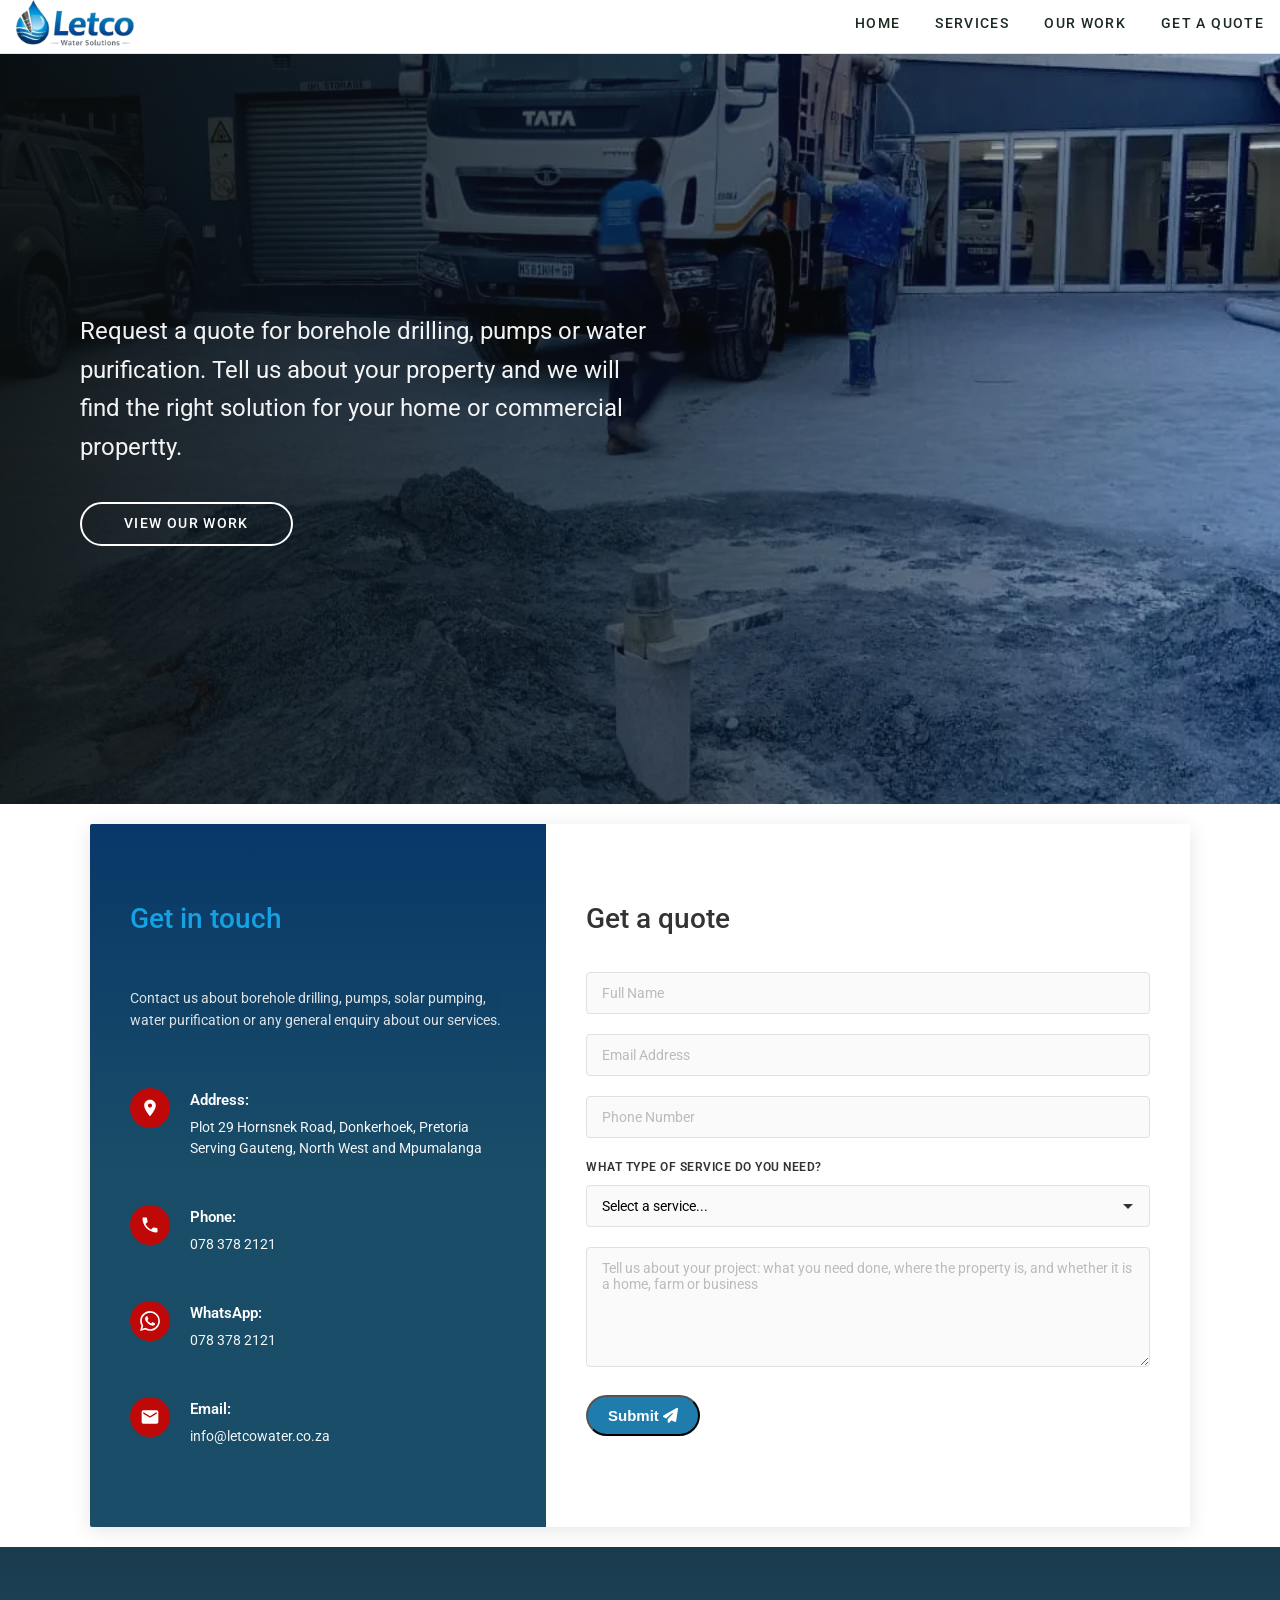
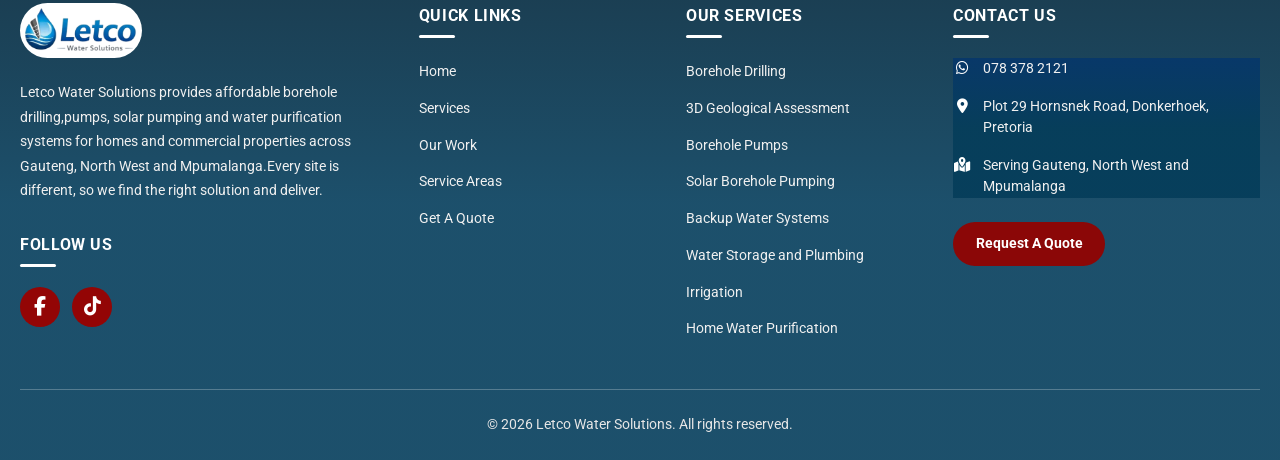
==== contact.html @ 9320bee3 "ggrr" ====
<!DOCTYPE html>
<html lang="en">
<head>
  <meta charset="UTF-8">
  <meta name="viewport" content="width=device-width, initial-scale=1">
  <title>Request a Borehole Drilling Quote | Letco Water Solutions</title>
  <link rel="stylesheet" href="styles.css">
   <meta name="description" content="Request a quote for borehole drilling, pumps, solar pumping or home water purification in Gauteng, North West and Mpumalanga. Call or WhatsApp us.">
  <link rel="preconnect" href="https://fonts.googleapis.com">
  <link rel="preconnect" href="https://fonts.gstatic.com" crossorigin>
  <link href="https://fonts.googleapis.com/css2?family=Noto+Serif:wght@600;700&family=Roboto:wght@400;500;700;900&display=swap" rel="stylesheet">
  <link rel="stylesheet" href="https://cdnjs.cloudflare.com/ajax/libs/font-awesome/6.5.1/css/all.min.css">

  <style>
    /* ================= BASE ================= */
    * { box-sizing: border-box; }

    /* CHANGED: was 90px. Now leaves room for the nav and the sticky bar when you click a menu link */
    html { scroll-behavior: smooth; scroll-padding-top: 130px; }

    body {
      margin: 0px auto;
      font-family: "Roboto", Arial, sans-serif;
      color: #1c2b22;
      background: #ffffff;
      line-height: 1.6;
      -webkit-font-smoothing: antialiased;
    }

    a { color: inherit; text-decoration: none; }
    ul { list-style: none; margin: 0; padding: 0; }
    :focus-visible { outline: 3px solid #51a6db; outline-offset: 3px; }

    .wrap {
      width: 100%;
      max-width: 1200px;
      margin: 0 auto;
      padding-left: 20px;
      padding-right: 20px;
    }



    /* ================= NAV (sticky) ================= */
    .nav {
      position: sticky;
      top: 0;
      z-index: 100;
      background: #ffffff;
      border-bottom: 1px solid #e3e6e4;
    }
    .nav.is-scrolled { box-shadow: 0 4px 16px rgba(0, 0, 0, 0.12); }

    .nav .wrap {
      max-width: none;
      padding-left: 16px;
      padding-right: 16px;
    }

    .nav-row {
      display: flex;
      align-items: center;
      justify-content: space-between;
      min-height: 70px;
      padding-top: 0px;
      padding-bottom: 5px;
    }

    .logo { display: inline-flex; align-items: center; gap: 14px; }
    .logo img {
      display: block;
      height: 3rem;      /* change only this number to resize the logo */
      width: auto;       /* width follows the height, never squashed */
      flex-shrink: 0;
    }
    .logo-name {
      font-family: "Noto Serif", Georgia, serif;
      font-weight: 700;
      font-size: 1.05rem;
      letter-spacing: 0.14em;
      text-transform: uppercase;
      color: #14532d;
    }

    /* Burger button (mobile + tablet) */
    .menu-btn {
      display: inline-flex;
      align-items: center;
      gap: 12px;
      padding: 8px 0;
      background: none;
      border: 0;
      color: #285db2;
      font-family: inherit;
      font-size: 1rem;
      font-weight: 500;
      cursor: pointer;
    }
    .bars { display: grid; gap: 6px; width: 26px; }
    .bars i {
      display: block;
      height: 3.5px;
      background: #285db2;
      transition: transform 0.25s, opacity 0.25s;
    }
    .menu-btn[aria-expanded="true"] .bars i:nth-child(1) { transform: translateY(9px) rotate(45deg); }
    .menu-btn[aria-expanded="true"] .bars i:nth-child(2) { opacity: 0; }
    .menu-btn[aria-expanded="true"] .bars i:nth-child(3) { transform: translateY(-9px) rotate(-45deg); }

    /* Menu: dropdown under the nav on mobile/tablet */
    .menu {
      position: absolute;
      top: 100%;
      left: 0;
      right: 0;
      display: grid;
      grid-template-rows: 0fr;
      background: #0d4d88;
      transition: grid-template-rows 0.3s ease;
    }
    .menu.is-open { grid-template-rows: 1fr; }
    .menu ul { overflow: hidden; min-height: 0; padding: 0 20px; }
    .menu a {
      display: block;
      padding: 16px 0;
      color: #ffffff;
      font-size: 1.1rem;
      font-weight: 500;
      letter-spacing: 0.04em;
      border-bottom: 1px solid rgba(255, 255, 255, 0.15);
    }
    .menu li:last-child a { border-bottom: 0; }
    .menu a:hover { color: rgb(209, 6, 6); }

    /* ================= HERO ================= */
    .hero {
      display: flex;
      align-items: center;
      min-height: calc(30vh - 120px);
      min-height: calc(45svh - 120px);
      padding: 80px 0;
      color: #ffffff;
      background:
        linear-gradient(180deg, rgba(10, 14, 12, 0.72) 0%, rgba(10, 14, 12, 0.55) 50%, rgba(10, 14, 12, 0.85) 100%),
        url("assets/letc20.webp") center / cover no-repeat,
        #1e2224;
    }



    .hero-text {
      max-width: 520px;
      margin: 0 0 36px;
      font-size: clamp(1.2rem, 2.5vw, 1.2rem);
      color: rgba(255, 255, 255, 0.948);
    }

    /* Buttons: each one is only as wide as its own content */
    .actions {
      display: flex;
      flex-wrap: wrap;
      align-items: flex-start;
      gap: 14px;
    }
    .btn {
      display: inline-flex;
      align-items: center;
      gap: 14px;
      width: auto;
      padding: 13px 33px;
      border: 2px solid #51a6db8c;
      border-radius: 999px;
      font-size: 0.85rem;
      font-weight: 500;
      letter-spacing: 0.1em;
      text-transform: uppercase;
      line-height: 1;
      white-space: nowrap;
      transition: background 0.2s, color 0.2s, border-color 0.2s;
    }
    .btn-main {
      background: linear-gradient(180deg, rgb(13, 60, 141) 0%, rgba(7, 98, 147, 0.917) 50%);
      color: #ffffff;
    }
    .btn-main:hover { background: #0d4d88; border-color: #51a6db; }
    .btn-ghost { background: transparent; color: #ffffff; border-color: #ffffff; }
    .btn-ghost:hover { background: #ffffff; color: #0d3c8d; }

    /* Bordered icon inside the button */
    .btn-icon {
      display: grid;
      place-items: center;
      background-color: rgb(190, 10, 10);
      width: 30px;
      height: 30px;
      transform: rotate(-40deg);
      border: 1.5px solid currentColor;
      border-radius: 50%;
      font-size: 0.8rem;
      transition: transform 0.2s;
    }
    .btn-main:hover .btn-icon { transform: translateX(3px); }

    /* ================= NEW: "ALL OF LETCO SOLUTIONS" BAR =================
       Sits under the hero. When you scroll, it meets the nav and stays fixed under it.
       Scroll back up and it returns to its place under the hero. */
    .all {
      position: sticky;
      top: 71px;                 /* fallback nav height on mobile. The small script at the bottom sets the exact value */
      z-index: 90;               /* under the nav (100), so the mobile menu opens over this bar */
      background: #0d4d88;       /* bar colour */
      color: #ffffff;
      border-bottom: 1px solid rgba(255, 255, 255, 0.15);
    }
    .all summary { display: block; list-style: none; cursor: pointer; }
    .all summary::-webkit-details-marker { display: none; }

    .all-head {
      display: flex;
      align-items: center;
      justify-content: space-between;
      gap: 16px;
      min-height: 52px;          /* bar height */
      font-size: 1.05rem;
      font-weight: 500;
      letter-spacing: 0.04em;
    }

    /* Round red icon, same style as your Get a Quote button icon */
    .all-icon {
      display: grid;
      place-items: center;
      flex: 0 0 30px;
      height: 30px;
      border-radius: 50%;
      background: rgb(190, 10, 10);
      color: #ffffff;
      font-size: 0.8rem;
    }
    .all .icon-up { display: none; }                   /* up icon hidden when closed */
    .all[open] .icon-up { display: grid; }             /* up icon when open */
    .all[open] .icon-down { display: none; }           /* down icon hidden when open */

    /* The opened panel */
    .all-panel {
      background: #ffffff;
      color: #1c2b22;
      border-bottom: 3px solid #0d4d88;
      box-shadow: 0 10px 24px rgba(0, 0, 0, 0.18);
      max-height: calc(100vh - 150px);   /* long content scrolls inside the panel on small screens */
      overflow-y: auto;
    }
    .all-grid {
      display: grid;
      grid-template-columns: 1fr;        /* 1 column on mobile */
      gap: 10px;                         /* space between the 2 paragraphs */
      padding-top: 16px;                 /* space inside the panel, top */
      padding-bottom: 18px;              /* space inside the panel, bottom */
      text-align: left;
    }
    .all-grid p { margin: 0; font-size: 0.95rem; line-height: 1.6; color: #4a5a6d; }
    .all-grid strong { color: #0d4d88; }
    .all-stop { font-size: 28px; font-weight: 700; line-height: 0; color: #d62828; }   /* red full stop */

    @media (min-width: 700px) {
      .all-grid { grid-template-columns: 1fr 1fr; gap: 40px; }   /* the 2 paragraphs side by side */
    }

    /* ================= SMALL PHONES ================= */
    @media (max-width: 480px) {

      .hero { padding: 64px 0; }
   
   
      .actions { flex-direction: column; align-items: flex-start; }
      .btn { padding: 13px 32px; }
    }
    @media (max-width: 400px) {
      .logo-name { display: none; }
    }

    /* ================= DESKTOP (992px and up) ================= */
    @media (min-width: 992px) {
  
      .wrap { padding-left: 40px; padding-right: 40px; }

      /* Top bar in one row */
      .top-row {
        flex-direction: row;
        justify-content: center;
        gap: 16px;
        padding-top: 8px;
        padding-bottom: 8px;
      }

      /* Nav: logo left, links right, burger hidden */
      .nav-row { min-height: 50px; }
      .menu-btn { display: none; }

      .menu {
        position: static;
        display: block;
        background: none;
        transition: none;
      }
      .menu ul {
        display: flex;
        align-items: center;
        gap: 35px;
        padding: 0;
        overflow: visible;
      }
      .menu a {
        position: relative;
        padding: 8px 0;
        border: 0;
        color: #1c2b22;
        font-size: 0.85rem;
        letter-spacing: 0.1em;
        text-transform: uppercase;
      }
      .menu a::after {
        content: "";
        position: absolute;
        left: 0;
        bottom: 0;
        width: 0;
        height: 4px;
        background: #1461a5d7;
        transition: width 0.25s;
      }
      .menu a:hover { color: #0d4d88; }
      .menu a:hover::after { width: 100%; }

      /* Hero: text on the left, photo visible on the right */
      .hero {
        min-height: calc(100vh - 150px);
        background:
          linear-gradient(90deg, rgba(10, 14, 12, 0.9) 0%, rgba(10, 14, 12, 0.62) 50%, rgba(10, 14, 12, 0.2) 100%),
          url("assets/letc20.webp") center / cover no-repeat,
          #1e2224;
      }
      .hero h1 { max-width: 15ch; font-size: 3.25rem; }
      .hero-text { max-width: 580px; font-size: 1.50rem; }
      .btn { padding: 13px 42px; }

      /* NEW: fallback nav height on desktop for the sticky bar */
      .all { top: 54px; }
    }

    /* Tighter right padding on the button that holds the icon (keep after the media queries) */
    .btn-main { padding-right: 14px; }

    @media (prefers-reduced-motion: reduce) {
      html { scroll-behavior: auto; }
      * { transition: none !important; }
    }
  </style>
</head>
<body>



  <!-- NAV: stays fixed at the top while scrolling -->
  <header class="nav" id="nav">
    <div class="wrap nav-row">
      <a href="/" class="logo" aria-label="Home">
        <img src="letcowater-logo.png" alt="Letco Water Solutions logo">
        <span class="logo-name"></span>
      </a>

      <nav class="menu" id="menu" aria-label="Main">
        <ul>
          <li><a href="index.html">Home</a></li>
          <li><a href="index.html">Services</a></li>
          <li><a href="projects.html">Our Work</a></li>
          <li><a href="contact.html">Get A Quote</a></li>
        </ul>
      </nav>

      <button class="menu-btn" id="menuBtn" aria-expanded="false" aria-controls="menu">
        <span>Menu</span>
        <span class="bars" aria-hidden="true"><i></i><i></i><i></i></span>
      </button>
    </div>
  </header>

  <main>
    <!-- HERO -->
    <section class="hero" id="home">
      <div class="wrap">
        <p class="hero-text">
          Request a quote for borehole drilling, pumps or water purification. Tell us about
          your property and we will find the right solution for your home or commercial propertty.
        </p>
        <div class="actions">
            <a href="projects.html" class="btn btn-ghost">View Our Work</a>
          </div>
      </div>
    </section>

  </main>





























  








<style>
        
    .whole{
       background: #ffffff;
    }
               .contact {
                  
                   display: flex;
                   justify-content: center;
                   align-items: center;
                   min-height: 60vh;
                   padding: 20px;
               }
       
               .contact-container {
                   display: flex;
                   max-width: 1100px;
                   width: 100%;
                   background: white;
                   border-radius: 2px;
                   overflow: hidden;
                   box-shadow: 0 4px 20px rgba(0, 0, 0, 0.1);
               }
       
               .contact-info {
                   background:linear-gradient(180deg, rgb(8, 56, 105) 0%, rgba(5, 61, 90, 0.917) 50%);
                   color: white;
                   padding: 50px 40px;
                   flex: 1;
                   min-width: 280px;
               }
       
               .contact-info h2 {
                   color: #14a2e3;
                   font-size: 28px;
                   margin-bottom: 15px;
                   font-weight: 500;
               }
       
               .contact-info p {
                   color: rgb(235, 235, 235);
                   font-size: 14px;
                   line-height: 1.6;
                   margin-bottom: 40px;
                   opacity: 0.95;
               }
       
               .info-item {
                   display: flex;
                   align-items: flex-start;
                   margin-bottom: 30px;
               }
       
               .info-icon {
                   width: 40px;
                   height: 40px;
                   background: #bf0808;
                   border-radius: 50%;
                   display: flex;
                   align-items: center;
                   justify-content: center;
                   margin-right: 20px;
                   flex-shrink: 0;
               }
       
               .info-icon svg {
                   width: 20px;
                   height: 20px;
                   fill: white;
               }
       
               .info-content {
                   flex: 1;
               }
       
               .info-label {
                   font-weight: 600;
                   margin-bottom: 5px;
                   font-size: 15px;
               }
       
               .info-text {
                   font-size: 14px;
                   opacity: 0.95;
                   line-height: 1.5;
               }
       
               .contact-form {
                   padding: 50px 40px;
                   flex: 1.5;
               }
       
               .contact-form h2 {
                   font-size: 28px;
                   margin-bottom: 30px;
                   color: #333;
                   font-weight: 500;
               }
       
               .form-row {
                   display: flex;
                   gap: 20px;
                   margin-bottom: 20px;
               }
       
               .form-group {
                   flex: 1;
                   margin-bottom: 20px;
               }
       
               .form-group label {
                   display: block;
                   font-size: 12px;
                   font-weight: 600;
                   color: #333;
                   margin-bottom: 8px;
                   text-transform: uppercase;
                   letter-spacing: 0.5px;
               }
       
               .form-group input,
               .form-group textarea,
               .form-group select {
                   width: 100%;
                   padding: 12px 15px;
                   border: 1px solid #e0e0e0;
                   border-radius: 4px;
                   font-size: 14px;
                   font-family: inherit;
                   transition: border-color 0.3s;
                   background: #fafafa;
               }
       
               .form-group select {
                   cursor: pointer;
                   appearance: none;
                   background-image: url("data:image/svg+xml,%3Csvg xmlns='http://www.w3.org/2000/svg' width='12' height='12' viewBox='0 0 12 12'%3E%3Cpath fill='%23333' d='M6 9L1 4h10z'/%3E%3C/svg%3E");
                   background-repeat: no-repeat;
                   background-position: right 15px center;
                   padding-right: 40px;
               }
       
               .form-group input:focus,
               .form-group textarea:focus,
               .form-group select:focus {
                   outline: none;
                   border-color: #5ecea1;
                   background: white;
               }
       
               .form-group input::placeholder,
               .form-group textarea::placeholder {
                   color: #bbb;
               }
       
               .form-group textarea {
                   resize: vertical;
                   min-height: 120px;
               }
       
               .submit-btn {
                   background:rgba(11, 114, 166, 0.917) ;
                   color: rgb(255, 255, 255);
                
                   padding: 10px 20px;
                   font-size: 15px;
                   border-radius: 25px;
                   cursor: pointer;
                   transition: transform 0.2s, box-shadow 0.2s;
                   font-weight: 700;
               }
       
               .submit-btn:hover {
                   transform: translateY(-2px);
                   box-shadow: 0 4px 12px rgba(94, 206, 161, 0.4);
               }
       
               .submit-btn:active {
                   transform: translateY(0);
               }
       
               @media (max-width: 768px) {
                   .contact-container {
                       flex-direction: column;
                   }
       
                   .contact-info,
                   .contact-form {
                       padding: 30px 25px; 
                   }
       
                   .form-row {
                       flex-direction: column;
                       gap: 0;
                   }
       
                   .contact-info h2,
                   .contact-form h2 {
                       font-size: 24px;
                   }
               }
           </style>
   
           
   <section class="whole">


    <div class="contact">
        <div class="contact-container">
            
            <!-- CONTACT INFO PANEL -->
            <div class="contact-info">
                <h2>Get in touch</h2>
                <p>Contact us about borehole drilling, pumps, solar pumping, water purification or any general enquiry about our services.</p>
    
                <div class="info-item">
                    <div class="info-icon">
                        <svg viewBox="0 0 24 24">
                            <path d="M12 2C8.13 2 5 5.13 5 9c0 5.25 7 13 7 13s7-7.75 7-13c0-3.87-3.13-7-7-7zm0 9.5c-1.38 0-2.5-1.12-2.5-2.5s1.12-2.5 2.5-2.5 2.5 1.12 2.5 2.5-1.12 2.5-2.5 2.5z"/>
                        </svg>
                    </div>
                    <div class="info-content">
                        <div class="info-label">Address:</div>
                        <div class="info-text">Plot 29 Hornsnek Road, Donkerhoek, Pretoria<br>Serving Gauteng, North West and Mpumalanga</div>
                    </div>
                </div>
    
                <div class="info-item">
                    <div class="info-icon">
                        <svg viewBox="0 0 24 24">
                            <path d="M6.62 10.79c1.44 2.83 3.76 5.14 6.59 6.59l2.2-2.2c.27-.27.67-.36 1.02-.24 1.12.37 2.33.57 3.57.57.55 0 1 .45 1 1V20c0 .55-.45 1-1 1-9.39 0-17-7.61-17-17 0-.55.45-1 1-1h3.5c.55 0 1 .45 1 1 0 1.25.2 2.45.57 3.57.11.35.03.74-.25 1.02l-2.2 2.2z"/>
                        </svg>
                    </div>
                    <div class="info-content">
                        <div class="info-label">Phone:</div>
                        <div class="info-text">078 378 2121</div>
                    </div>
                </div>
    
                <div class="info-item">
                    <div class="info-icon">
                        <svg viewBox="0 0 24 24">
                            <path d="M17.472 14.382c-.297-.149-1.758-.867-2.03-.967-.273-.099-.471-.148-.67.15-.197.297-.767.966-.94 1.164-.173.199-.347.223-.644.075-.297-.15-1.255-.463-2.39-1.475-.883-.788-1.48-1.761-1.653-2.059-.173-.297-.018-.458.13-.606.134-.133.298-.347.446-.52.149-.174.198-.298.298-.497.099-.198.05-.371-.025-.52-.075-.149-.669-1.612-.916-2.207-.242-.579-.487-.5-.669-.51-.173-.008-.371-.01-.57-.01-.198 0-.52.074-.792.372-.272.297-1.04 1.016-1.04 2.479 0 1.462 1.065 2.875 1.213 3.074.149.198 2.096 3.2 5.077 4.487.709.306 1.262.489 1.694.625.712.227 1.36.195 1.871.118.571-.085 1.758-.719 2.006-1.413.248-.694.248-1.289.173-1.413-.074-.124-.272-.198-.57-.347m-5.421 7.403h-.004a9.87 9.87 0 01-5.031-1.378l-.361-.214-3.741.982.998-3.648-.235-.374a9.86 9.86 0 01-1.51-5.26c.001-5.45 4.436-9.884 9.888-9.884 2.64 0 5.122 1.03 6.988 2.898a9.825 9.825 0 012.893 6.994c-.003 5.45-4.437 9.884-9.885 9.884m8.413-18.297A11.815 11.815 0 0012.05 0C5.495 0 .16 5.335.157 11.892c0 2.096.547 4.142 1.588 5.945L.057 24l6.305-1.654a11.882 11.882 0 005.683 1.448h.005c6.554 0 11.89-5.335 11.893-11.893a11.821 11.821 0 00-3.48-8.413Z"/>
                        </svg>
                    </div>
                    <div class="info-content">
                        <div class="info-label">WhatsApp:</div>
                        <div class="info-text">078 378 2121</div>
                    </div>         
                </div>
    
                <div class="info-item">
                    <div class="info-icon">
                        <svg viewBox="0 0 24 24">
                            <path d="M20 4H4c-1.1 0-1.99.9-1.99 2L2 18c0 1.1.9 2 2 2h16c1.1 0 2-.9 2-2V6c0-1.1-.9-2-2-2zm0 4l-8 5-8-5V6l8 5 8-5v2z"/>
                        </svg>
                    </div>
                    <div class="info-content">
                        <div class="info-label">Email:</div>
                        <div class="info-text">info@letcowater.co.za</div>
                    </div>
                </div>
    
            </div>
    
     <!-- CONTACT FORM -->
     <div class="contact-form">
        <h2>Get a quote</h2>
        <form id="quoteForm" action="https://formsubmit.co/info@lectowater.co.za" method="POST">
    
            <div class="form-group">
                <input type="text" id="fullname" name="Full Name" placeholder="Full Name" required>
            </div>
    
            <div class="form-group">
                <input type="email" id="email" name="Email Address" placeholder="Email Address" required>
            </div>
    
            <div class="form-group">
                <input type="tel" id="phone" name="Phone Number" placeholder="Phone Number" required>
            </div>
    
            <div class="form-group">
                <label for="service">What type of service do you need?</label>
                <select id="service" name="Service Needed" required>
                    <option value="">Select a service...</option>
                    <option value="borehole-drilling">Borehole Drilling</option>
                    <option value="geological-assessment">3D Geological Assessment</option>
                    <option value="borehole-pumps">Borehole Pumps (Supply and Installation)</option>
                    <option value="solar-pumping">Solar Borehole Pumping Systems</option>
                    <option value="backup-water">Backup Water Systems</option>
                    <option value="storage-plumbing">Water Storage and Plumbing</option>
                    <option value="irrigation">Irrigation</option>
                    <option value="water-purification">Home Water Purification</option>
                    <option value="other">Other / General Enquiry</option>
                </select>
            </div>
    
            <div class="form-group">
                <textarea id="message" name="Message" placeholder="Tell us about your project: what you need done, where the property is, and whether it is a home, farm or business"></textarea>
            </div>
    
            <input type="hidden" name="_subject" value="New Quote Request - Letco Water Solutions">
            <input type="hidden" name="_template" value="table">
            <input type="hidden" name="_captcha" value="false">
    
            <button type="submit" class="submit-btn">
                Submit <i class="fa-solid fa-paper-plane"></i>
            </button>
        </form>
    </div>
    
    <!-- ===== POPUP START (delete from here to POPUP END to remove the popup) ===== -->
    <div class="popup" id="successPopup" role="dialog" aria-modal="true" aria-labelledby="popupTitle" hidden>
        <div class="popup__box">
            <i class="fa-solid fa-circle-check"></i>
            <h3 id="popupTitle">Quote request sent</h3>
            <p>Thank you! We've received your details and will be in touch shortly to discuss your project.</p>
            <button type="button" class="submit-btn" id="popupBtn">Done</button>
        </div>
    </div>




    
    <style>
        .popup {
            position: fixed;
            inset: 0;
            background: rgba(0, 0, 0, 0.6);
            display: flex;
            align-items: center;
            justify-content: center;
            padding: 20px;
            z-index: 9999;
        }
        .popup[hidden] { display: none; }
        .popup__box {
            background: #fff;
            max-width: 400px;
            width: 100%;
            margin: 0px auto;
            padding: 32px 28px;
            border-radius: 12px;
            text-align: center;
        }
        .popup__box .fa-circle-check {
            font-size: 3rem;
             color: #2e9e5b;
            margin-bottom: 12px;
        }
        .popup__box h3 { margin: 0 0 10px; }
        .popup__box p { margin: 0 0 24px; line-height: 1.6; }
        .popup__box .submit-btn {
            display: inline-block;
            text-decoration: none;
        }
        .submit-btn:disabled {
            opacity: 0.7;
            cursor: wait;
        }
    </style>
    
    <script>
        const form = document.getElementById('quoteForm');
        const popup = document.getElementById('successPopup');
        const popupBtn = document.getElementById('popupBtn');
    
        form.addEventListener('submit', async (e) => {
            e.preventDefault();
            const sendBtn = form.querySelector('button[type="submit"]');
            const btnHTML = sendBtn.innerHTML;
    
            // Instant feedback on click
            sendBtn.disabled = true;
            sendBtn.innerHTML = 'Sending... <i class="fa-solid fa-spinner fa-spin"></i>';
    
            try {
                // Uses the email address from the form's own action
                const res = await fetch(form.action.replace('formsubmit.co/', 'formsubmit.co/ajax/'), {
                    method: 'POST',
                    headers: { 'Accept': 'application/json' },
                    body: new FormData(form)
                });
                const data = await res.json();
    
                if (String(data.success) === 'true') {
                    form.reset();
                    popup.hidden = false;
                    popupBtn.focus();
                } else {
                    // Not activated yet (or any other problem): normal submit,
                    // which shows FormSubmit's own page
                    form.submit();
                    return;
                }
            } catch (err) {
                // Could not read the reply: fall back to the normal submit
                form.submit();
                return;
            }
    
            sendBtn.disabled = false;
            sendBtn.innerHTML = btnHTML;
        });
    
        // The popup only closes when this button is pressed
        popupBtn.addEventListener('click', () => { popup.hidden = true; });
    </script>
    <!-- ===== POPUP END ===== -->
        <!-- ===== POPUP END ===== -->










    
        </div>
    </div>



</section>












<footer class="footer">
  <div class="footer-container">

    <!-- Company Info -->
    <div class="footer-section footer-brand">
      <a href="index.html" class="footer-logo" aria-label="Letco Water Solutions home">
        <img src="letcowater-logo.png" alt="Letco Water Solutions logo" width="112" loading="lazy">
      </a>

      <p>
        Letco Water Solutions provides affordable borehole drilling,pumps, solar pumping and water purification systems for homes and commercial properties across Gauteng, North West and Mpumalanga.Every site is different, so we find the right solution and deliver.
      </p>

      <h3 class="footer-heading footer-heading-social">Follow Us</h3>
      <div class="social-links">
        <a href="https://www.facebook.com/profile.php?id=100089880154382" target="_blank" rel="noopener noreferrer" class="social-icon" aria-label="Letco Water on Facebook">
          <i class="fa-brands fa-facebook-f"></i>
        </a>
        <a href="https://vm.tiktok.com/ZS9fvMkBa2cbo-xmS0c/" target="_blank" rel="noopener noreferrer" class="social-icon" aria-label="Letco Water on TikTok">
          <i class="fa-brands fa-tiktok"></i>
        </a>
      </div>
    </div>

    <!-- Quick Links -->
    <div class="footer-section">
      <h3 class="footer-heading">Quick Links</h3>
      <ul class="footer-links">
        <li><a href="index.html">Home</a></li>
        <li><a href="index.html#services">Services</a></li>
        <li><a href="projects.html">Our Work</a></li>
        <li><a href="index.html#serviceAreas">Service Areas</a></li>
        <li><a href="contact.html">Get A Quote</a></li>
      </ul>
    </div>

    <!-- Services -->
    <div class="footer-section">
      <h3 class="footer-heading">Our Services</h3>
      <ul class="footer-links">
        <li><a href="index.html#services">Borehole Drilling</a></li>
        <li><a href="index.html#services">3D Geological Assessment</a></li>
        <li><a href="index.html#services">Borehole Pumps</a></li>
        <li><a href="index.html#services">Solar Borehole Pumping</a></li>
        <li><a href="index.html#services">Backup Water Systems</a></li>
        <li><a href="index.html#services">Water Storage and Plumbing</a></li>
        <li><a href="index.html#services">Irrigation</a></li>
        <li><a href="index.html#services">Home Water Purification</a></li>
      </ul>
    </div>

    <!-- Contact Info -->
    <div class="footer-section">
      <h3 class="footer-heading">Contact Us</h3>
      <ul class="contact-info">
        <li class="contact-item">
          <i class="fa-brands fa-whatsapp" aria-hidden="true"></i>
          <a href="https://wa.me/27783782121">078 378 2121</a>
        </li>
        <li class="contact-item">
          <i class="fa-solid fa-location-dot" aria-hidden="true"></i>
          <span>Plot 29 Hornsnek Road, Donkerhoek, Pretoria</span>
        </li>
        <li class="contact-item">
          <i class="fa-solid fa-map-location-dot" aria-hidden="true"></i>
          <span>Serving Gauteng, North West and Mpumalanga</span>
        </li>
      </ul>
      <a href="contact.html" class="footer-cta">Request A Quote</a>
    </div>

  </div>

  <div class="footer-bottom">
    <p>&copy; 2026 Letco Water Solutions. All rights reserved.</p>
  </div>
</footer>

  

<script src="scripts.js"></script>

</body>

</html>
---- styles.css ----
/* ===== FOOTER STYLES ===== */
 .footer {
    background: linear-gradient(180deg, rgba(6, 41, 61, 0.917) 0%, rgba(8, 64, 94, 0.917) 50%);
  color: #fafafa;
  padding: 3.5rem 1.25rem 1.5rem;
  }
  
  .footer-container {
  max-width: 1280px;
  margin: 0 auto;
  display: grid;
  grid-template-columns: 1fr;
  gap: 2.5rem;
  }
  
  .footer ul {
  list-style: none;
  margin: 0;
  padding: 0;
  }
  
  /* Headings */
  .footer-heading {
  position: relative;
  color: #ffffff;
  font-size: 1rem;
  font-weight: 700;
  letter-spacing: 0.04em;
  text-transform: uppercase;
  margin: 0 0 1.25rem;
  padding-bottom: 0.6rem;
  }
  
  .footer-heading::after {
  content: "";
  position: absolute;
  left: 0;
  bottom: 0;
  width: 36px;
  height: 3px;
  border-radius: 2px;
  background: #ffffff;
  }
  
  .footer-heading-social {
  margin-top: 1.75rem;
  }
  
  /* Brand */
  .footer-logo {
  display: inline-block;
  margin-bottom: 1rem;
  background-color: white;
  border-radius: 30px;
  padding:5px;
  }
  
  .footer-logo img {
  width: 7rem;
  height: auto;
  display: block;
  }
  
  .footer-brand p {
  color: #f0f0f0;
  font-size: 0.9rem;
  line-height: 1.7;
  max-width: 380px;
  margin: 0;
  }
  
  /* Links */
  .footer-links {
  display: flex;
  flex-direction: column;
  gap: 0.7rem;
  }
  
  .footer-links a,
  .contact-item a {
  color: #f0f0f0;
  text-decoration: none;
  font-size: 0.9rem;
  transition: color 0.25s ease, padding-left 0.25s ease;
  }
  
  .footer-links a:hover {
  color: #ffffff;
  padding-left: 6px;
  }
  
  .contact-item a:hover {
  color: #ffffff;
  text-decoration: underline;
  }
  
  /* Contact */
  .contact-info {
  display: flex;
  flex-direction: column;
  gap: 1rem;
  }
  
  .contact-item {
  display: flex;
  align-items: flex-start;
  gap: 0.75rem;
  color: #f0f0f0;
  font-size: 0.9rem;
  line-height: 1.5;
  }
  
  .contact-item i {
  flex: 0 0 18px;
  margin-top: 0.2rem;
  text-align: center;
  color: #ffffff;
  }
  
  .footer-cta {
  display: inline-block;
  margin-top: 1.5rem;
  padding: 0.7rem 1.4rem;
  background: #8b0707;
  color: #ffffff;
  font-size: 0.85rem;
  font-weight: 700;
  text-decoration: none;
  border-radius: 25px;
  transition: background 0.25s ease, color 0.25s ease, transform 0.25s ease;
  }
  
  .footer-cta:hover {
  background: #141414;
  color: #ffffff;
  transform: translateY(-2px);
  }
  
  /* Social */
  .social-links {
  display: flex;
  gap: 0.75rem;
  }
  
  .social-icon {
  display: flex;
  align-items: center;
  justify-content: center;
  width: 40px;
  height: 40px;
  border-radius: 50%;
  background: #930505;
  color: #ffffff;
  text-decoration: none;
  transition: all 0.3s ease;
  }
  
  .social-icon:hover {
  background: #141414;
  color: #ffffff;
  transform: translateY(-3px);
  }
  
  .social-icon i {
  font-size: 1.2rem;
  }
  
  /* Bottom bar */
  .footer-bottom {
  max-width: 1280px;
  margin: 3rem auto 0;
  padding-top: 1.5rem;
  border-top: 1px solid rgba(255, 255, 255, 0.25);
  text-align: center;
  color: #e6e6e6;
  font-size: 0.85rem;
  }
  
  .footer-bottom p {
  margin: 0;
  }
  
  /* Focus states */
  .footer a:focus-visible {
  outline: 2px solid #ffffff;
  outline-offset: 3px;
  border-radius: 3px;
  }
  
  /* ===== RESPONSIVE ===== */
  @media (min-width: 640px) {
  .footer-container {
    grid-template-columns: repeat(2, 1fr);
  }
  }
  
  @media (min-width: 1024px) {
  .footer-container {
    grid-template-columns: 1.6fr 1fr 1fr 1.4fr;
    gap: 3rem;
  }
  }


























  .both {
    position: fixed;
    right: 20px;                 /* CHANGE: distance from the right edge */
    bottom: 20px;                /* CHANGE: distance from the bottom edge */
    z-index: 999;
    display: flex;
    flex-direction: column;      /* WhatsApp on top, back-to-top below */
    align-items: center;
    gap: 12px;
  }
  
  .both a,
  .both button {
    display: flex;
    align-items: center;
    justify-content: center;
  
    border-radius: 50%;
    color: #fff;
    cursor: pointer;
    text-decoration: none;
    box-shadow: 0 4px 12px rgba(0, 0, 0, 0.3);
    transition: transform 0.2s, background 0.2s, opacity 0.3s, visibility 0.3s;
  }
  
  /* WhatsApp button */
  .whatsapp-btn {
    width: 57px;
    height: 57px;
    background: #25d366;
    font-size: 2rem;
  }
  
  .whatsapp-btn:hover {
    background: #1ebe5a;
    transform: scale(1.08);
  }
  
  /* Back-to-top button (hidden until the visitor scrolls down) */
  .back-to-top {
    width: 46px;
    height: 46px;
  border: 3px solid rgb(20, 125, 211);
    background: rgb(207, 11, 11);        /* CHANGE to your brand colour */
    font-size: 1.05rem;
    opacity: 0;
    visibility: hidden;
  }
  
  .back-to-top.is-visible {
    opacity: 1;
    visibility: visible;
  }
  
  .back-to-top:hover {
    background: #000;
  }
  
  html {
    scroll-behavior: smooth;
  }
  
  /* Slightly smaller on phones */
  @media (max-width: 639px) {
    .both {
      right: 14px;
      bottom: 14px;
      gap: 9px;
    }
  
    .whatsapp-btn {
      width: 52px;
      height: 52px;
      font-size: 1.7rem;
    }
  
    .back-to-top {
      width: 42px;
      height: 42px;
    }
  }
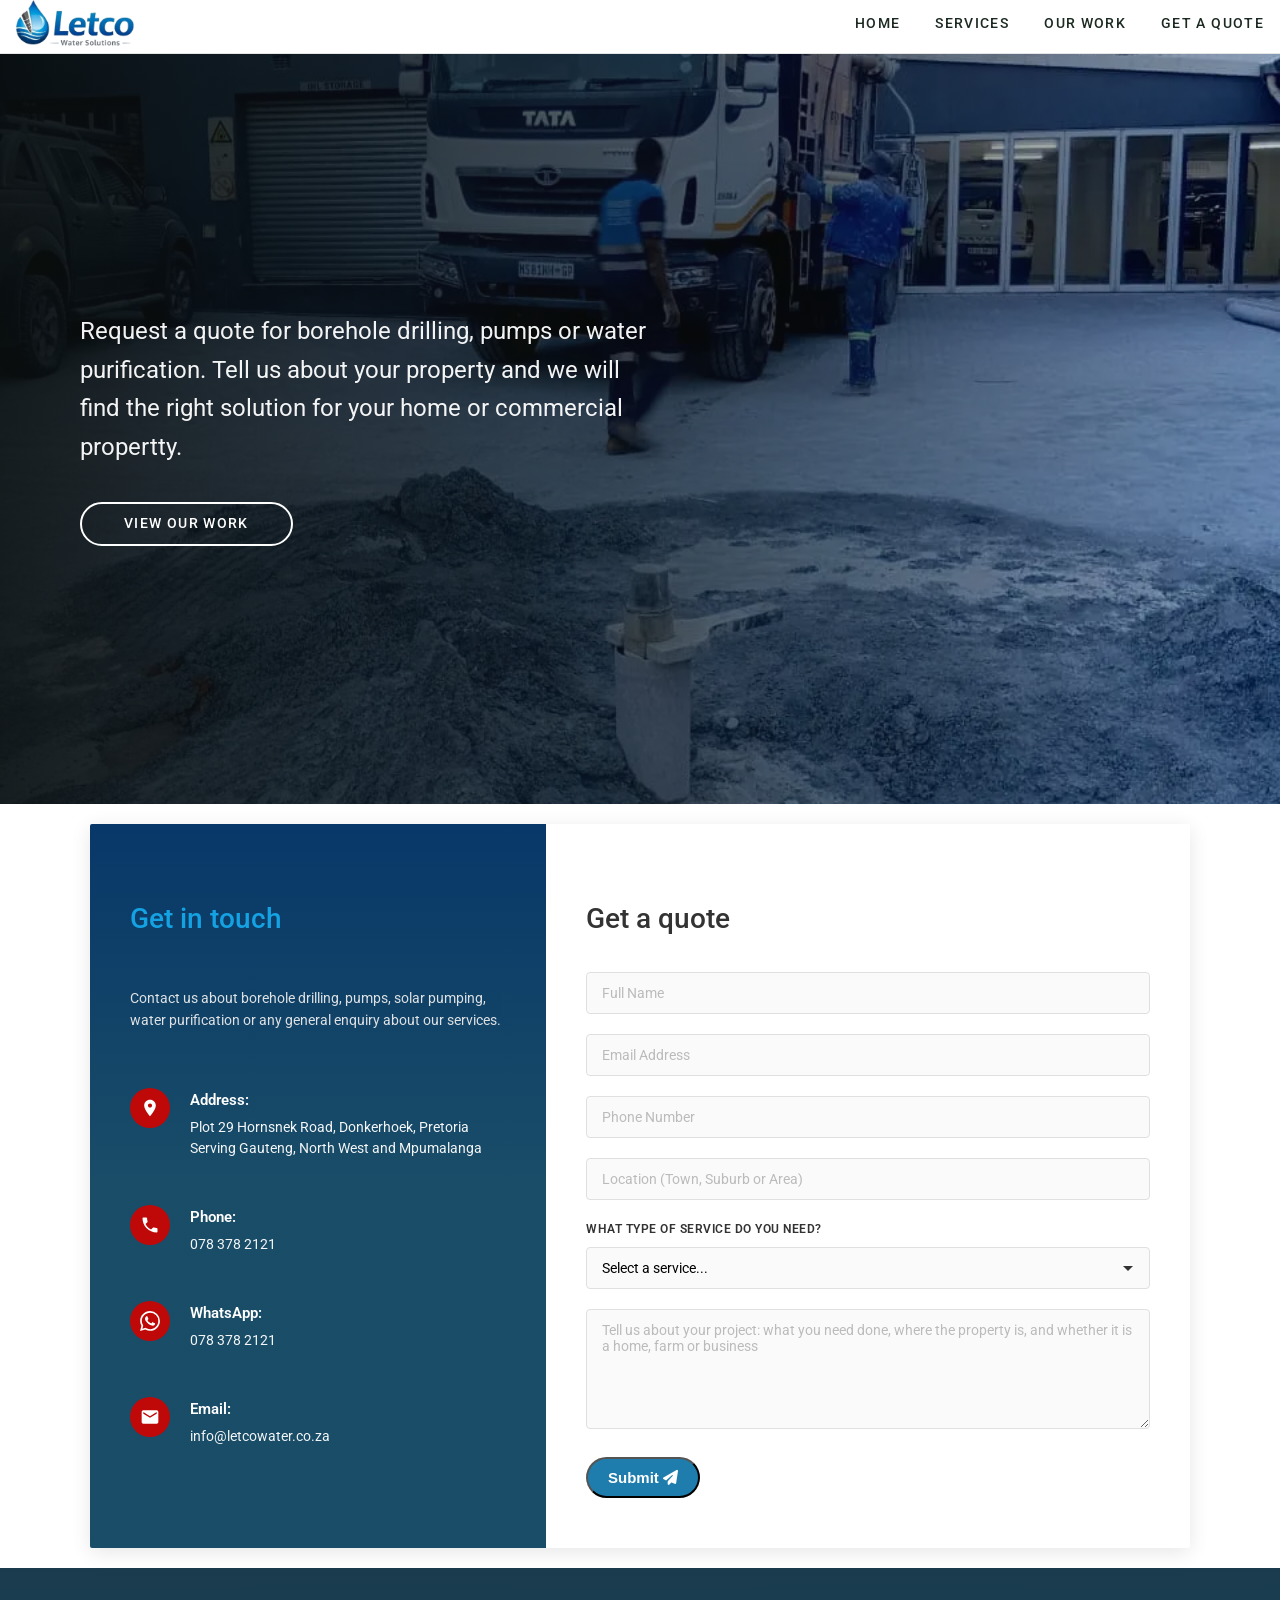
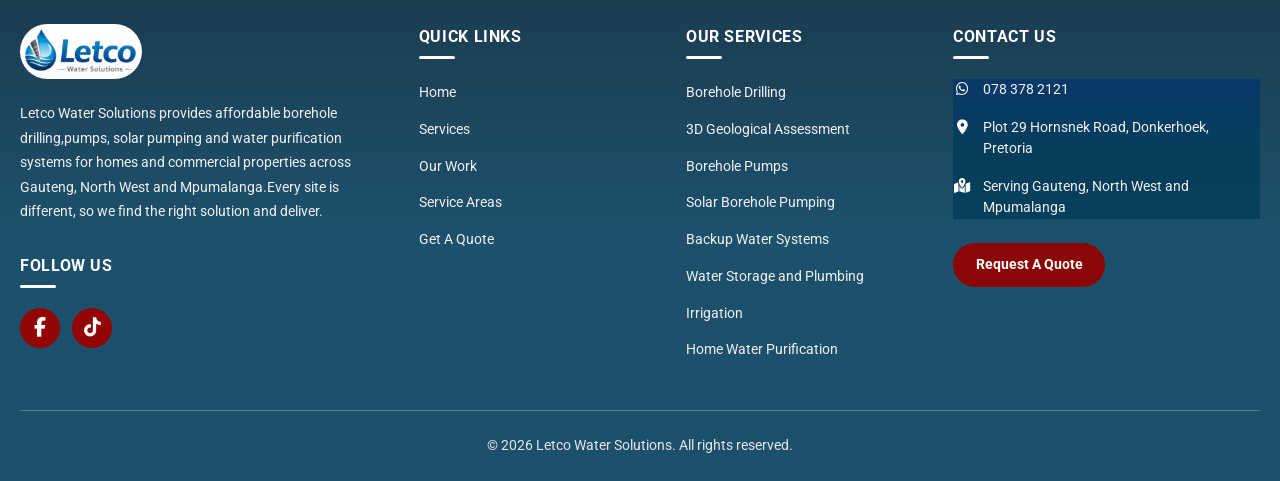
==== commit c640753b: "uwhuu" ====
--- a/contact.html
+++ b/contact.html
@@ -643,16 +643,14 @@
    
            
    <section class="whole">
-
-
     <div class="contact">
         <div class="contact-container">
-            
+
             <!-- CONTACT INFO PANEL -->
             <div class="contact-info">
                 <h2>Get in touch</h2>
                 <p>Contact us about borehole drilling, pumps, solar pumping, water purification or any general enquiry about our services.</p>
-    
+
                 <div class="info-item">
                     <div class="info-icon">
                         <svg viewBox="0 0 24 24">
@@ -664,7 +662,7 @@
                         <div class="info-text">Plot 29 Hornsnek Road, Donkerhoek, Pretoria<br>Serving Gauteng, North West and Mpumalanga</div>
                     </div>
                 </div>
-    
+
                 <div class="info-item">
                     <div class="info-icon">
                         <svg viewBox="0 0 24 24">
@@ -676,7 +674,7 @@
                         <div class="info-text">078 378 2121</div>
                     </div>
                 </div>
-    
+
                 <div class="info-item">
                     <div class="info-icon">
                         <svg viewBox="0 0 24 24">
@@ -686,9 +684,9 @@
                     <div class="info-content">
                         <div class="info-label">WhatsApp:</div>
                         <div class="info-text">078 378 2121</div>
-                    </div>         
+                    </div>
                 </div>
-    
+
                 <div class="info-item">
                     <div class="info-icon">
                         <svg viewBox="0 0 24 24">
@@ -700,57 +698,64 @@
                         <div class="info-text">info@letcowater.co.za</div>
                     </div>
                 </div>
-    
+
             </div>
-    
-     <!-- CONTACT FORM -->
-     <div class="contact-form">
-        <h2>Get a quote</h2>
-        <form id="quoteForm" action="https://formsubmit.co/info@lectowater.co.za" method="POST">
-    
-            <div class="form-group">
-                <input type="text" id="fullname" name="Full Name" placeholder="Full Name" required>
+
+            <!-- CONTACT FORM -->
+            <div class="contact-form">
+                <h2>Get a quote</h2>
+                <form id="quoteForm" action="https://formsubmit.co/info@letcowater.co.za" method="POST">
+
+                    <div class="form-group">
+                        <input type="text" id="fullname" name="Full Name" placeholder="Full Name" required>
+                    </div>
+
+                    <div class="form-group">
+                        <input type="email" id="email" name="Email Address" placeholder="Email Address" required>
+                    </div>
+
+                    <div class="form-group">
+                        <input type="tel" id="phone" name="Phone Number" placeholder="Phone Number" required>
+                    </div>
+
+                    <div class="form-group">
+                        <input type="text" id="location" name="Location" placeholder="Location (Town, Suburb or Area)" required>
+                    </div>
+
+                    <div class="form-group">
+                        <label for="service">What type of service do you need?</label>
+                        <select id="service" name="Service Needed" required>
+                            <option value="">Select a service...</option>
+                            <option value="borehole-drilling">Borehole Drilling</option>
+                            <option value="geological-assessment">3D Geological Assessment</option>
+                            <option value="borehole-pumps">Borehole Pumps (Supply and Installation)</option>
+                            <option value="solar-pumping">Solar Borehole Pumping Systems</option>
+                            <option value="backup-water">Backup Water Systems</option>
+                            <option value="storage-plumbing">Water Storage and Plumbing</option>
+                            <option value="irrigation">Irrigation</option>
+                            <option value="water-purification">Home Water Purification</option>
+                            <option value="other">Other / General Enquiry</option>
+                        </select>
+                    </div>
+
+                    <div class="form-group">
+                        <textarea id="message" name="Message" placeholder="Tell us about your project: what you need done, where the property is, and whether it is a home, farm or business"></textarea>
+                    </div>
+
+                    <input type="hidden" name="_subject" value="New Quote Request - Letco Water Solutions">
+                    <input type="hidden" name="_template" value="table">
+                    <input type="hidden" name="_captcha" value="false">
+
+                    <button type="submit" class="submit-btn">
+                        Submit <i class="fa-solid fa-paper-plane"></i>
+                    </button>
+                </form>
             </div>
-    
-            <div class="form-group">
-                <input type="email" id="email" name="Email Address" placeholder="Email Address" required>
-            </div>
-    
-            <div class="form-group">
-                <input type="tel" id="phone" name="Phone Number" placeholder="Phone Number" required>
-            </div>
-    
-            <div class="form-group">
-                <label for="service">What type of service do you need?</label>
-                <select id="service" name="Service Needed" required>
-                    <option value="">Select a service...</option>
-                    <option value="borehole-drilling">Borehole Drilling</option>
-                    <option value="geological-assessment">3D Geological Assessment</option>
-                    <option value="borehole-pumps">Borehole Pumps (Supply and Installation)</option>
-                    <option value="solar-pumping">Solar Borehole Pumping Systems</option>
-                    <option value="backup-water">Backup Water Systems</option>
-                    <option value="storage-plumbing">Water Storage and Plumbing</option>
-                    <option value="irrigation">Irrigation</option>
-                    <option value="water-purification">Home Water Purification</option>
-                    <option value="other">Other / General Enquiry</option>
-                </select>
-            </div>
-    
-            <div class="form-group">
-                <textarea id="message" name="Message" placeholder="Tell us about your project: what you need done, where the property is, and whether it is a home, farm or business"></textarea>
-            </div>
-    
-            <input type="hidden" name="_subject" value="New Quote Request - Letco Water Solutions">
-            <input type="hidden" name="_template" value="table">
-            <input type="hidden" name="_captcha" value="false">
-    
-            <button type="submit" class="submit-btn">
-                Submit <i class="fa-solid fa-paper-plane"></i>
-            </button>
-        </form>
+
+        </div>
     </div>
-    
-    <!-- ===== POPUP START (delete from here to POPUP END to remove the popup) ===== -->
+
+    <!-- ===== POPUP START ===== -->
     <div class="popup" id="successPopup" role="dialog" aria-modal="true" aria-labelledby="popupTitle" hidden>
         <div class="popup__box">
             <i class="fa-solid fa-circle-check"></i>
@@ -760,10 +765,6 @@
         </div>
     </div>
 
-
-
-
-    
     <style>
         .popup {
             position: fixed;
@@ -780,14 +781,14 @@
             background: #fff;
             max-width: 400px;
             width: 100%;
-            margin: 0px auto;
+            margin: 0 auto;
             padding: 32px 28px;
             border-radius: 12px;
             text-align: center;
         }
         .popup__box .fa-circle-check {
             font-size: 3rem;
-             color: #2e9e5b;
+            color: #2e9e5b;
             margin-bottom: 12px;
         }
         .popup__box h3 { margin: 0 0 10px; }
@@ -796,78 +797,46 @@
             display: inline-block;
             text-decoration: none;
         }
-        .submit-btn:disabled {
-            opacity: 0.7;
-            cursor: wait;
-        }
     </style>
-    
+
     <script>
         const form = document.getElementById('quoteForm');
         const popup = document.getElementById('successPopup');
         const popupBtn = document.getElementById('popupBtn');
-    
-        form.addEventListener('submit', async (e) => {
+        const ajaxUrl = form.action.replace('formsubmit.co/', 'formsubmit.co/ajax/');
+        const SPINNER_MS = 2000;
+
+        form.addEventListener('submit', (e) => {
             e.preventDefault();
             const sendBtn = form.querySelector('button[type="submit"]');
             const btnHTML = sendBtn.innerHTML;
-    
-            // Instant feedback on click
+            const payload = new FormData(form);
+
             sendBtn.disabled = true;
             sendBtn.innerHTML = 'Sending... <i class="fa-solid fa-spinner fa-spin"></i>';
-    
-            try {
-                // Uses the email address from the form's own action
-                const res = await fetch(form.action.replace('formsubmit.co/', 'formsubmit.co/ajax/'), {
-                    method: 'POST',
-                    headers: { 'Accept': 'application/json' },
-                    body: new FormData(form)
-                });
-                const data = await res.json();
-    
-                if (String(data.success) === 'true') {
-                    form.reset();
-                    popup.hidden = false;
-                    popupBtn.focus();
-                } else {
-                    // Not activated yet (or any other problem): normal submit,
-                    // which shows FormSubmit's own page
-                    form.submit();
-                    return;
-                }
-            } catch (err) {
-                // Could not read the reply: fall back to the normal submit
-                form.submit();
-                return;
-            }
-    
-            sendBtn.disabled = false;
-            sendBtn.innerHTML = btnHTML;
+
+            fetch(ajaxUrl, {
+                method: 'POST',
+                headers: { 'Accept': 'application/json' },
+                body: payload,
+                keepalive: true
+            }).catch(() => {});
+
+            setTimeout(() => {
+                form.reset();
+                sendBtn.disabled = false;
+                sendBtn.innerHTML = btnHTML;
+                popup.hidden = false;
+                popupBtn.focus();
+            }, SPINNER_MS);
         });
-    
-        // The popup only closes when this button is pressed
-        popupBtn.addEventListener('click', () => { popup.hidden = true; });
+
+        popupBtn.addEventListener('click', () => {
+            popup.hidden = true;
+        });
     </script>
     <!-- ===== POPUP END ===== -->
-        <!-- ===== POPUP END ===== -->
-
-
-
-
-
-
-
-
-
-
-    
-        </div>
-    </div>
-
-
-
 </section>
-
 
 
 
